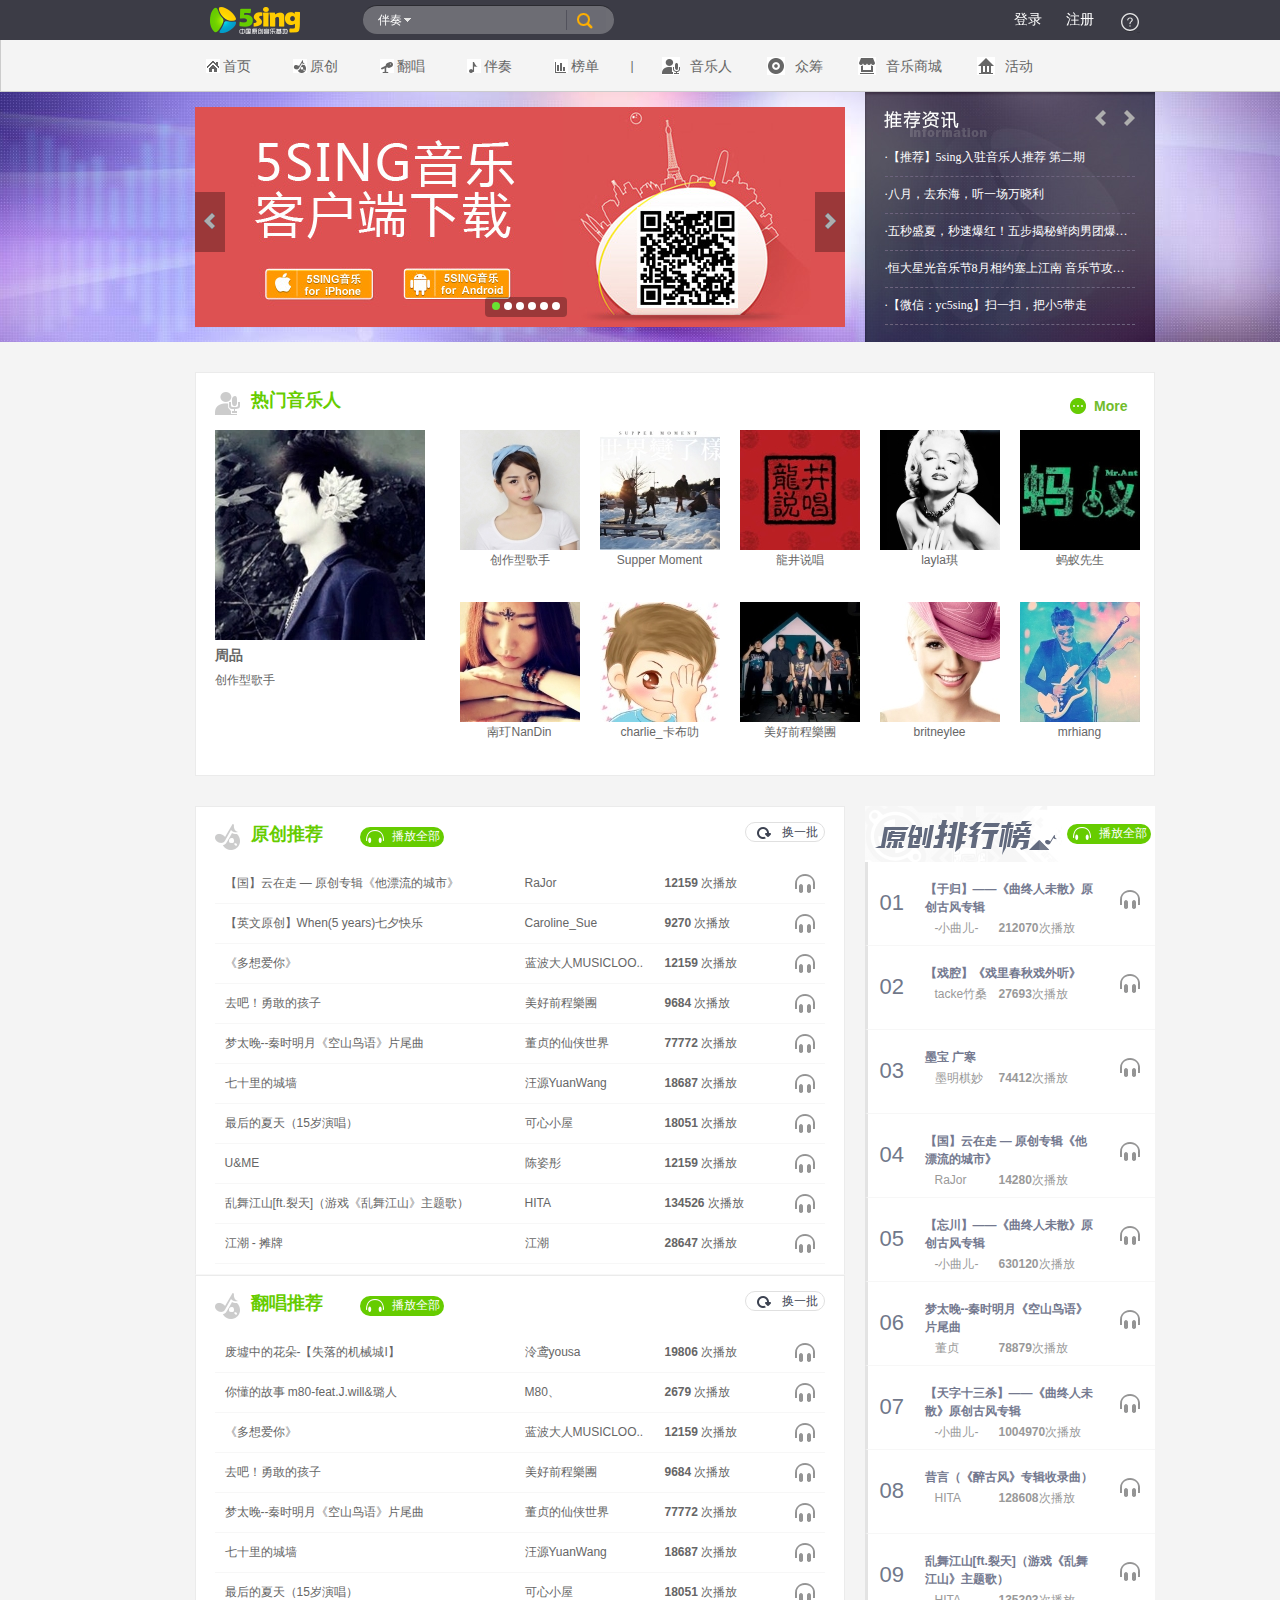
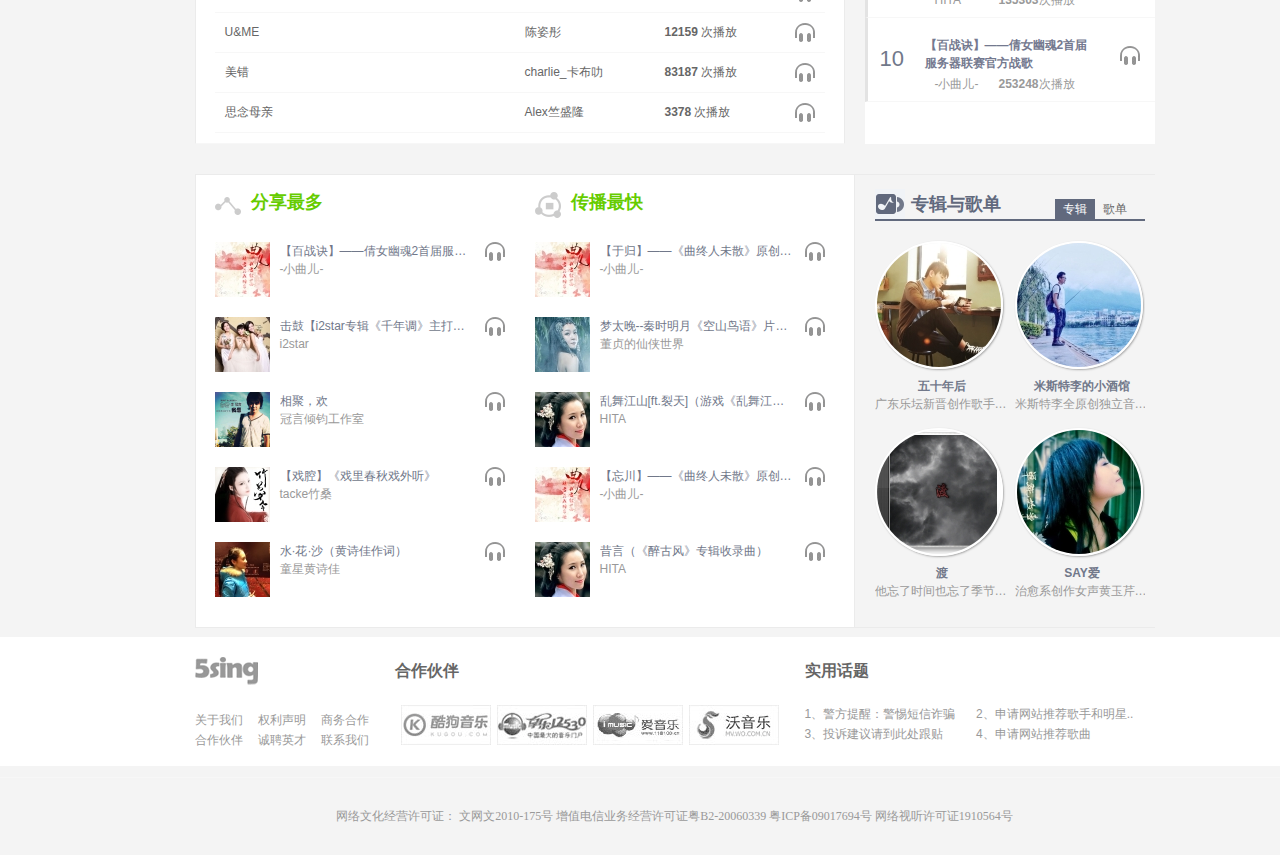
==== zjl/5sing/5sing.html @ 13addc7f "微软实训-02" ====
<html>
<head>
    <meta content="text/html; charset=UTF-8" http-equiv="Content-Type">
	<link rel="stylesheet" type="text/css" href="css/5sing.css">
	<script type="text/javascript" src="js/jquery-1.9.1.min.js"></script>
	<script type="text/javascript" src="js/5sing.js"></script>
	<title>中国原创音乐基地 5SING</title>
</head>
<body>
	<div id="header">
		<div id="headerinner">
			<div id="headerpic">
				<a  href="#"><img src="image/center_logo.png"  ></a>
			</div>
			<div id="nav">   <!--下拉菜单-->
			<ul>
				<li>
					<a id="navpic"href="#">
						<span></span>
					</a>
					<div class="navbox">
                        <a class="navboxin" href="#">原创</a>
                        <a class="navboxin" href="#">翻唱</a>
                        <a class="navboxin" href="#">伴奏</a>
                        <a class="navboxin" href="#">榜单</a>
                        <a class="navboxin" href="#">音乐人</a>
                        <a class="navboxin" href="#">众筹</a>
                        <a class="navboxin" href="#">电台</a>
                        <a class="navboxin" href="#">活动</a>
                        <a class="navboxin" href="#">圈子</a>
                        <a class="navboxin" href="#">音乐商城</a>
					</div>
				</li>
			</ul>
			</div>
			<div id="search">
				<div id="schlist">
                    <span>
                    	<a href="#" class="banzou">伴奏<b class="banzoujt"></b></a>
                    </span>
                    <div class="schlistin" >
                        <a href="#">原创</a>
                        <a href="#">翻唱</a>
                        <a href="#">伴奏</a>
                        <a href="#">会员</a>
                    </div>
                </div>
				<div id="schm">
					<input  type="text" id="schsoso">
					<span class="schtxt">搜 索</span>
				</div>
			</div>
			<div class="login">
				<li><a href="#">登录</a></li>
				<li><a href="#">注册</a></li>
				<li id="lghelpout"><span id="lghelp"></span></li>
			</div>
		</div>
	</div>
	<div id="menuout">
		<div id="menu">
			<div id="menuin">
				<div class="menuL">
					<ul class="menuleft">
                    <li class="lh" class="menuleft1"><a href="#" class="mlcom"><b class="menupic picspecial1"></b>首页</a></li>
                    <li class="lh" class="menuleft2"><a href="#" class="mlcom"><b class="menupic picspecial2"></b>原创</a></li>
                    <li class="lh" class="menuleft3"><a href="#" class="mlcom"><b class="menupic picspecial3"></b>翻唱</a></li>
                    <li class="lh" class="menuleft4"><a href="#" class="mlcom"><b class="menupic picspecial4"></b>伴奏</a></li>
                    <li class="lh" class="menuleft5"><a href="#" class="mlcom"><b class="menupic picspecial5"></b>榜单</a></li>
                	</ul>
				</div>
				<span class="span1">|</span>
				<div class="menuR">
					<ul class="menurit">
                    <li class="lh menurit1"><a href="#" class="mlcom mlcoms"><b class="menupics picspecials1"></b>音乐人</a></li>
                    <li class="lh menurit2"><a href="#" class="mlcom mlcoms"><b class="menupics picspecials2"></b>众筹</a></li>
                    <li class="lh menurit3"><a href="#" class="mlcom mlcoms"><b class="menupics picspecials3"></b>音乐商城</a></li>
                    <li class="lh menurit4"><a href="#" class="mlcom mlcoms"><b class="menupics picspecials4"></b>活动</a></li>
                	</ul>
				</div>
			</div>
		</div>
	</div>
	 <div id="pic">
		<div id="picinner">
			<div id="picL">
				<div class="jtL">
					<a href=""></a>
				</div>
				<div class="jtR">
					<a href=""></a>
				</div>
				<div class="picdian">
                         <a href="#" id="controlspan1" picIndex="1" class="banner bancur">1</a>
                         <a href="#" id="controlspan2" picIndex="2" class="banner">2</a>
                         <a href="#" id="controlspan3" picIndex="3" class="banner">3</a>
                         <a href="#" id="controlspan4" picIndex="4"class="banner">4</a>
                         <a href="#" id="controlspan5" picIndex="5" class="banner">5</a>
                         <a href="#" id="controlspan6" picIndex="6" class="banner">6</a>
				</div>
			</div>
			<div id="picR">
				<div id="picRtit">
					<h2 class="picrtitl"></h2>
					<span class="picjt">
						<a href="#" class="picjtl"></a>
						<a href="#" class="picjtr"></a>
					</span>
				</div>
				<div class="picrnews"> 
                    <ul id="pic1" class="picrnewsinner ulaccitive" >
                        <li><a href="#" class="picnewscom" target="_blank"><em>·</em>【推荐】5sing入驻音乐人推荐 第二期</a></li>
                        <li><a href="#" class="picnewscom" target="_blank"><em>·</em>八月，去东海，听一场万晓利</a></li>
                        <li><a href="#" class="picnewscom" target="_blank"><em>·</em>五秒盛夏，秒速爆红！五步揭秘鲜肉男团爆红秘诀</a></li>
                        <li><a href="#" class="picnewscom" target="_blank" ><em>·</em>恒大星光音乐节8月相约塞上江南 音乐节攻略发布</a></li>
                        <li><a href="#" class="picnewscom" target="_blank"><em>·</em>【微信：yc5sing】扫一扫，把小5带走</a></li>
                    </ul>  
                    <ul id="pic2" class="picrnewsinner">
                        <li><a href="#" class="picnewscom" target="_blank"><em>·</em>五秒盛夏，秒速爆红！五步揭秘鲜肉男团爆红秘诀</a></li>
                        <li><a href="#" class="picnewscom" target="_blank"><em>·</em>"爵士女伶"李琪登好声音 灵魂黑桑震撼演绎《爱我别走》</a></li>
                        <li><a href="#" class="picnewscom" target="_blank"><em>·</em>《我知道》庄心妍来了 8月3日19:30繁星直播间见</a></li>
                        <li><a href="#" class="picnewscom" target="_blank"><em>·</em>【推荐】5sing入驻音乐人推荐 第一期</a></li>
                        <li><a href="#" class="picnewscom" target="_blank"><em>·</em>【音乐课堂】要巡演？先做好计划清单</a></li>
                    </ul>
                     <ul id="pic3" class="picrnewsinner">
                        <li><a href="#" class="picnewscom" target="_blank"><em>·</em>论电影与音乐的关系：到底谁成全了谁？</a></li>
                        <li><a href="#" class="picnewscom" target="_blank"><em>·</em>“雌雄难辨”周深惊艳好声音3：变声期没等我就走了</a></li>
                        <li><a href="#" class="picnewscom" target="_blank"><em>·</em>繁星•星梦起航—酷狗繁星首张原创音乐大碟5sing众筹启动</a></li>
                        <li><a href="#" class="picnewscom" target="_blank"><em>·</em>香港独立乐队Supper Moment入驻5sing音乐</a></li>
                        <li><a href="#" class="picnewscom" target="_blank"><em>·</em>5sing独家专访|小曲儿：曲终人未散</a></li>
                    </ul>                  
                </div>
			</div>
		</div>
	</div>
	<div id="content">
		
		<div id="cont1">
			<div class="cont1top">
				<span class="con1topL">
                    <b class="con1topLpic"></b>
                    <h2 class="con1topLtxt">热门音乐人</h2>
                </span>
                <a href="#" class="con1topR">
                	<i class="con1topRtxt"></i>
                	More
                </a>
			</div>
			<div id="cont1down">
				<div id="cont1L">
					<div class="cont1Lpic">
						<img src="image/T1eNAbBX_T1RXrhCrK_210_210.jpg" >
						<span class="abs" ><b class="abspic" ></b>播放热门歌曲</span>
					</div>
					<a class="cont1Lname">周品</a>
					<a class="cont1Ltype">创作型歌手</a>
				</div>
				<div id="cont1R">
					<ul class="cont1ul">
						<li class="cont1li">
							<div class="lipic">
								<img src="image/T1UK_XBXDT1RXrhCrK_120_120.jpg" >
						        <span class="lis" ><b class="lispic" ></b>播放热门歌曲</span>
							</div>
					        <a class="litxt">创作型歌手</a>
						</li>
						<li class="cont1li">
							<div class="lipic">
								<img src="image/T1JIZQB4DT1RXrhCrK_120_120.jpg" >
						        <span class="lis" ><b class="lispic" ></b>播放热门歌曲</span>
							</div>
					        <a class="litxt">Supper Moment</a>
						</li>
						<li class="cont1li">
							<div class="lipic">
								<img src="image/T1BJXBXZT1RXrhCrK_120_120.jpg" >
						        <span class="lis" ><b class="lispic" ></b>播放热门歌曲</span>
							</div>
					        <a class="litxt">龍井说唱</a>
						</li>
						<li class="cont1li">
							<div class="lipic">
								<img src="image/T1KvJ_Bgxg1RXrhCrK_120_120.jpg" >
						        <span class="lis" ><b class="lispic" ></b>播放热门歌曲</span>
							</div>
					        <a class="litxt">layla琪</a>
						</li>
						<li class="cont1li">
							<div class="lipic">
								<img src="image/T1d9WQBXbT1RXrhCrK_120_120.jpg" >
						        <span class="lis" ><b class="lispic" ></b>播放热门歌曲</span>
							</div>
					        <a class="litxt">蚂蚁先生</a>
						</li>
						<li class="cont1li">
							<div class="lipic">
								<img src="image/T1WNLbBXYT1RXrhCrK_120_120.jpg" >
						        <span class="lis" ><b class="lispic" ></b>播放热门歌曲</span>
							</div>
					        <a class="litxt">南玎NanDin</a>
						</li>
						<li class="cont1li">
							<div class="lipic">
								<img src="image/T1Svd_BXZT1RXrhCrK_120_120.jpg" >
						        <span class="lis" ><b class="lispic" ></b>播放热门歌曲</span>
							</div>
					        <a class="litxt">charlie_卡布叻</a>
						</li>
						<li class="cont1li">
							<div class="lipic">
								<img src="image/T1a8xbBXYT1RXrhCrK_120_120.jpg" >
						        <span class="lis" ><b class="lispic" ></b>播放热门歌曲</span>
							</div>
					        <a class="litxt">美好前程樂團</a>
						</li>
						<li class="cont1li">
							<div class="lipic">
								<img src="image/T1fBJ7B4ET1RXrhCrK_120_120.jpg" >
						        <span class="lis" ><b class="lispic" ></b>播放热门歌曲</span>
							</div>
					        <a class="litxt">britneylee</a>
						</li>
						<li class="cont1li">
							<div class="lipic">
								<img src="image/T1xGd_BbVg1RXrhCrK_120_120.jpg" >
						        <span class="lis" ><b class="lispic" ></b>播放热门歌曲</span>
							</div>
					        <a class="litxt">mrhiang</a>
						</li>
					</ul>
				</div>
			</div>
		</div>
		<div id="cont2">
			<div id="cont2L">
				<div id="cont2Linner">
					<div class="cont2Ltop">
						<span class="con2LtopL">
		                    <b class="con2Ltoppic"></b>
		                    <h2 class="con2Ltoptxt">原创推荐</h2>
		                    <a href="#" class="con2Lplayer">
		                    	<b class="playerpic"></b>
		                    	播放全部
		                    </a>
		                </span>
		                <span class="con2LtopR">
		                		<b class="topRchange"></b>换一批
		                </span>
					</div>
					<!-- 原创推荐 -->
					<div class="cont2Lcont">
						<ul class="flx">
                            <li class="li1"><a href="#">【国】云在走 — 原创专辑《他漂流的城市》</a></li>
                            <li class="li2"><a href="#" >RaJor</a></li>
                            <li class="li3"><span class="lispan">12159</span>次播放</li>
                            <li class="li4"><b class="lib" ></b></li>
                        </ul>
                        <ul class="flx">
                            <li class="li1"><a href="#">【英文原创】When(5 years)七夕快乐</a></li>
                            <li class="li2"><a href="#" >Caroline_Sue</a></li>
                            <li class="li3"><span class="lispan">9270</span>次播放</li>
                            <li class="li4"><b class="lib" ></b></li>
                        </ul>
                        <ul class="flx">
                            <li class="li1"><a href="#">《多想爱你》</a></li>
                            <li class="li2"><a href="#" >蓝波大人MUSICLOO..</a></li>
                            <li class="li3"><span class="lispan">12159</span>次播放</li>
                            <li class="li4"><b class="lib" ></b></li>
                        </ul>
                         <ul class="flx">
                            <li class="li1"><a href="#">去吧！勇敢的孩子</a></li>
                            <li class="li2"><a href="#" >美好前程樂團</a></li>
                            <li class="li3"><span class="lispan">9684</span>次播放</li>
                            <li class="li4"><b class="lib" ></b></li>
                        </ul>
                        <ul class="flx">
                            <li class="li1"><a href="#">梦太晚--秦时明月《空山鸟语》片尾曲</a></li>
                            <li class="li2"><a href="#" >董贞的仙侠世界</a></li>
                            <li class="li3"><span class="lispan">77772</span>次播放</li>
                            <li class="li4"><b class="lib" ></b></li>
                        </ul>
                        <ul class="flx">
                            <li class="li1"><a href="#">七十里的城墙</a></li>
                            <li class="li2"><a href="#" >汪源YuanWang</a></li>
                            <li class="li3"><span class="lispan">18687</span>次播放</li>
                            <li class="li4"><b class="lib" ></b></li>
                        </ul>
                        <ul class="flx">
                            <li class="li1"><a href="#">最后的夏天（15岁演唱）</a></li>
                            <li class="li2"><a href="#" >可心小屋</a></li>
                            <li class="li3"><span class="lispan">18051</span>次播放</li>
                            <li class="li4"><b class="lib" ></b></li>
                        </ul>
                        <ul class="flx">
                            <li class="li1"><a href="#">U&ME</a></li>
                            <li class="li2"><a href="#" >陈姿彤</a></li>
                            <li class="li3"><span class="lispan">12159</span>次播放</li>
                            <li class="li4"><b class="lib" ></b></li>
                        </ul>
                        <ul class="flx">
                            <li class="li1"><a href="#">乱舞江山[ft.裂天]（游戏《乱舞江山》主题歌）</a></li>
                            <li class="li2"><a href="#" >HITA</a></li>
                            <li class="li3"><span class="lispan">134526</span>次播放</li>
                            <li class="li4"><b class="lib" ></b></li>
                        </ul>
                        <ul class="flx">
                            <li class="li1"><a href="#">江潮 - 摊牌 </a></li>
                            <li class="li2"><a href="#" >江潮</a></li>
                            <li class="li3"><span class="lispan">28647</span>次播放</li>
                            <li class="li4"><b class="lib" ></b></li>
                        </ul>
					</div>
				</div>
				<div id="cont2Linner">
					<div class="cont2Ltop">
						<span class="con2LtopL">
		                    <b class="con2Ltoppic"></b>
		                    <h2 class="con2Ltoptxt">翻唱推荐</h2>
		                    <a href="#" class="con2Lplayer">
		                    	<b class="playerpic"></b>
		                    	播放全部
		                    </a>
		                </span>
		                <span class="con2LtopR">
		                		<b class="topRchange"></b>换一批
		                </span>
					</div>
					<!-- 翻唱推荐 -->
					<div class="cont2Lcont">
						<ul class="flx">
                            <li class="li1"><a href="#">废墟中的花朵-【失落的机械城I】</a></li>
                            <li class="li2"><a href="#" >泠鸢yousa</a></li>
                            <li class="li3"><span class="lispan">19806</span>次播放</li>
                            <li class="li4"><b class="lib" ></b></li>
                        </ul>
                        <ul class="flx">
                            <li class="li1"><a href="#">你懂的故事 m80-feat.J.will&璐人</a></li>
                            <li class="li2"><a href="#" >M80、</a></li>
                            <li class="li3"><span class="lispan">2679</span>次播放</li>
                            <li class="li4"><b class="lib" ></b></li>
                        </ul>
                        <ul class="flx">
                            <li class="li1"><a href="#">《多想爱你》</a></li>
                            <li class="li2"><a href="#" >蓝波大人MUSICLOO..</a></li>
                            <li class="li3"><span class="lispan">12159</span>次播放</li>
                            <li class="li4"><b class="lib" ></b></li>
                        </ul>
                         <ul class="flx">
                            <li class="li1"><a href="#">去吧！勇敢的孩子</a></li>
                            <li class="li2"><a href="#" >美好前程樂團</a></li>
                            <li class="li3"><span class="lispan">9684</span>次播放</li>
                            <li class="li4"><b class="lib" ></b></li>
                        </ul>
                        <ul class="flx">
                            <li class="li1"><a href="#">梦太晚--秦时明月《空山鸟语》片尾曲</a></li>
                            <li class="li2"><a href="#" >董贞的仙侠世界</a></li>
                            <li class="li3"><span class="lispan">77772</span>次播放</li>
                            <li class="li4"><b class="lib" ></b></li>
                        </ul>
                        <ul class="flx">
                            <li class="li1"><a href="#">七十里的城墙</a></li>
                            <li class="li2"><a href="#" >汪源YuanWang</a></li>
                            <li class="li3"><span class="lispan">18687</span>次播放</li>
                            <li class="li4"><b class="lib" ></b></li>
                        </ul>
                        <ul class="flx">
                            <li class="li1"><a href="#">最后的夏天（15岁演唱）</a></li>
                            <li class="li2"><a href="#" >可心小屋</a></li>
                            <li class="li3"><span class="lispan">18051</span>次播放</li>
                            <li class="li4"><b class="lib" ></b></li>
                        </ul>
                        <ul class="flx">
                            <li class="li1"><a href="#">U&ME</a></li>
                            <li class="li2"><a href="#" >陈姿彤</a></li>
                            <li class="li3"><span class="lispan">12159</span>次播放</li>
                            <li class="li4"><b class="lib" ></b></li>
                        </ul>
                        <ul class="flx">
                            <li class="li1"><a href="#">美错</a></li>
                            <li class="li2"><a href="#" >charlie_卡布叻</a></li>
                            <li class="li3"><span class="lispan">83187</span>次播放</li>
                            <li class="li4"><b class="lib" ></b></li>
                        </ul>
                        <ul class="flx">
                            <li class="li1"><a href="#">思念母亲 </a></li>
                            <li class="li2"><a href="#" >Alex竺盛隆</a></li>
                            <li class="li3"><span class="lispan">3378</span>次播放</li>
                            <li class="li4"><b class="lib" ></b></li>
                        </ul>
                    </div>
				</div>
			</div>
			<div id="cont2R">
				<div id="cont2Rtop">
					<h2 class="topL"></h2>
					<a href="#" class="con2Lplayer con2Lplayers">
		                <b class="playerpic"></b>
		                    	播放全部
		            </a>
				</div>
				<div id="cont2Rdown">
					<ul>
						<li class="c2downli" >
							<em>01</em>
							<span class="c2litxt">
                                <a href="#" class="c2litxt1">【于归】——《曲终人未散》原创古风专辑</a>
                                <a href="#" class="c2litxt2">-小曲儿-</a>
                                <a href="#" class="c2litxt3"><span class="c2litxt3b">212070</span>次播放</a>
                            </span>
                            <span class="c2lipic"><b class="lib"></b></span>
						</li>
					</ul>
					<ul>
						<li class="c2downli" >
							<em>02</em>
							<span class="c2litxt">
                                <a href="#" class="c2litxt1">【戏腔】《戏里春秋戏外听》</a>
                                <a href="#" class="c2litxt2">tacke竹桑</a>
                                <a href="#" class="c2litxt3"><span class="c2litxt3b">27693</span>次播放</a>
                            </span>
                            <span class="c2lipic"><b class="lib"></b></span>
						</li>
					</ul>
					<ul>
						<li class="c2downli" >
							<em>03</em>
							<span class="c2litxt">
                                <a href="#" class="c2litxt1">墨宝 广寒</a>
                                <a href="#" class="c2litxt2">墨明棋妙</a>
                                <a href="#" class="c2litxt3"><span class="c2litxt3b">74412</span>次播放</a>
                            </span>
                            <span class="c2lipic"><b class="lib"></b></span>
						</li>
					</ul>
					<ul>
						<li class="c2downli" >
							<em>04</em>
							<span class="c2litxt">
                                <a href="#" class="c2litxt1">【国】云在走 — 原创专辑《他漂流的城市》</a>
                                <a href="#" class="c2litxt2">RaJor</a>
                                <a href="#" class="c2litxt3"><span class="c2litxt3b">14280</span>次播放</a>
                            </span>
                            <span class="c2lipic"><b class="lib"></b></span>
						</li>
					</ul>
					<ul>
						<li class="c2downli" >
							<em>05</em>
							<span class="c2litxt">
                                <a href="#" class="c2litxt1">【忘川】——《曲终人未散》原创古风专辑</a>
                                <a href="#" class="c2litxt2">-小曲儿-</a>
                                <a href="#" class="c2litxt3"><span class="c2litxt3b">630120</span>次播放</a>
                            </span>
                            <span class="c2lipic"><b class="lib"></b></span>
						</li>
					</ul>
					<ul>
						<li class="c2downli" >
							<em>06</em>
							<span class="c2litxt">
                                <a href="#" class="c2litxt1">梦太晚--秦时明月《空山鸟语》片尾曲</a>
                                <a href="#" class="c2litxt2">董贞</a>
                                <a href="#" class="c2litxt3"><span class="c2litxt3b">78879</span>次播放</a>
                            </span>
                            <span class="c2lipic"><b class="lib"></b></span>
						</li>
					</ul>
					<ul>
						<li class="c2downli" >
							<em>07</em>
							<span class="c2litxt">
                                <a href="#" class="c2litxt1">【天字十三杀】——《曲终人未散》原创古风专辑</a>
                                <a href="#" class="c2litxt2">-小曲儿-</a>
                                <a href="#" class="c2litxt3"><span class="c2litxt3b">1004970</span>次播放</a>
                            </span>
                            <span class="c2lipic"><b class="lib"></b></span>
						</li>
					</ul>
					<ul>
						<li class="c2downli" >
							<em>08</em>
							<span class="c2litxt">
                                <a href="#" class="c2litxt1">昔言（《醉古风》专辑收录曲）</a>
                                <a href="#" class="c2litxt2">HITA</a>
                                <a href="#" class="c2litxt3"><span class="c2litxt3b">128608</span>次播放</a>
                            </span>
                            <span class="c2lipic"><b class="lib"></b></span>
						</li>
					</ul>
					<ul>
						<li class="c2downli" >
							<em>09</em>
							<span class="c2litxt">
                                <a href="#" class="c2litxt1">乱舞江山[ft.裂天]（游戏《乱舞江山》主题歌）</a>
                                <a href="#" class="c2litxt2">HITA</a>
                                <a href="#" class="c2litxt3"><span class="c2litxt3b">135303</span>次播放</a>
                            </span>
                            <span class="c2lipic"><b class="lib"></b></span>
						</li>
					</ul>
					<ul>
						<li class="c2downli" >
							<em>10</em>
							<span class="c2litxt">
                                <a href="#" class="c2litxt1">【百战诀】——倩女幽魂2首届服务器联赛官方战歌</a>
                                <a href="#" class="c2litxt2">-小曲儿-</a>
                                <a href="#" class="c2litxt3"><span class="c2litxt3b">253248</span>次播放</a>
                            </span>
                            <span class="c2lipic"><b class="lib"></b></span>
						</li>
					</ul>
				</div>
			</div>
		</div>
		<div id="cont3">
			<div id="cont3L">
				<div class="c3com1">
					<div class="c3comtit">
						<b class="con2Ltoppic c3titspe"></b>
						<h2 class="con2Ltoptxt">分享最多</h2>
					</div>
					<ul class="c3comul">
						<li class="c3comli">
                            <a href="#" class="c3lipic" ><img src="image/T1lvx_BgWT1RXrhCrK_55_55.jpg"></a>
                            <span class="c3litxt">
                            	<a href="#" class="c3litxt1">【百战诀】——倩女幽魂2首届服务器联赛官方战歌</a> 
                            	<a href="#" class="c3litxt2" >-小曲儿-</a>
                            </span>
                            <span class="c2lipic c3picspecial"><b class="lib"></b></span>
                        </li>
						<li class="c3comli">
                            <a href="#" class="c3lipic" ><img src="image/T1twd5BXWT1RXrhCrK_55_55.jpg"></a>
                            <span class="c3litxt">
                            	<a href="#" class="c3litxt1">击鼓【i2star专辑《千年调》主打歌】</a> 
                            	<a href="#" class="c3litxt2" >i2star</a>
                            </span>
                            <span class="c2lipic c3picspecial"><b class="lib"></b></span>
                        </li>
						<li class="c3comli">
                            <a href="#" class="c3lipic" ><img src="image/T1ZdZLByZT1R4cSCrK_55_55.png"></a>
                            <span class="c3litxt">
                            	<a href="#" class="c3litxt1">相聚，欢</a> 
                            	<a href="#" class="c3litxt2" >冠言倾钧工作室</a>
                            </span>
                            <span class="c2lipic c3picspecial"><b class="lib"></b></span>
                        </li>
						<li class="c3comli">
                            <a href="#" class="c3lipic" ><img src="image/T16BD7BXhT1RXrhCrK_55_55.jpg"></a>
                            <span class="c3litxt">
                            	<a href="#" class="c3litxt1">【戏腔】《戏里春秋戏外听》</a> 
                            	<a href="#" class="c3litxt2" >tacke竹桑</a>
                            </span>
                            <span class="c2lipic c3picspecial"><b class="lib"></b></span>
                        </li>
						<li class="c3comli">
                            <a href="#" class="c3lipic" ><img src="image/T1TmxLBXWT1RXrhCrK_55_55.jpg"></a>
                            <span class="c3litxt">
                            	<a href="#" class="c3litxt1">水·花·沙（黄诗佳作词）</a> 
                            	<a href="#" class="c3litxt2" >童星黄诗佳</a>
                            </span>
                            <span class="c2lipic c3picspecial"><b class="lib"></b></span>
                        </li>
					</ul>
				</div>
				<div class="c3com2">
					<div class="c3comtit">
						<b class="con2Ltoppic c3titspes"></b>
						<h2 class="con2Ltoptxt">传播最快</h2>
					</div>
					<ul class="c3comul">
						<li class="c3comli">
                            <a href="#" class="c3lipic" ><img src="image/T1lvx_BgWT1RXrhCrK_55_55.jpg"></a>
                            <span class="c3litxt">
                            	<a href="#" class="c3litxt1">【于归】——《曲终人未散》原创古风专辑</a> 
                            	<a href="#" class="c3litxt2" >-小曲儿-</a>
                            </span>
                            <span class="c2lipic c3picspecial"><b class="lib"></b></span>
                        </li>
						<li class="c3comli">
                            <a href="#" class="c3lipic" ><img src="image/T1tEETB4bT1RXrhCrK_55_55.jpg"></a>
                            <span class="c3litxt">
                            	<a href="#" class="c3litxt1">梦太晚--秦时明月《空山鸟语》片尾曲</a> 
                            	<a href="#" class="c3litxt2" >董贞的仙侠世界</a>
                            </span>
                            <span class="c2lipic c3picspecial"><b class="lib"></b></span>
                        </li>
						<li class="c3comli">
                            <a href="#" class="c3lipic" ><img src="image/T12SV4BXWT1RXrhCrK_55_55.jpg"></a>
                            <span class="c3litxt">
                            	<a href="#" class="c3litxt1">乱舞江山[ft.裂天]（游戏《乱舞江山》主题歌）</a> 
                            	<a href="#" class="c3litxt2" >HITA</a>
                            </span>
                            <span class="c2lipic c3picspecial"><b class="lib"></b></span>
                        </li>
						<li class="c3comli">
                            <a href="#" class="c3lipic" ><img src="image/T1lvx_BgWT1RXrhCrK_55_55.jpg"></a>
                            <span class="c3litxt">
                            	<a href="#" class="c3litxt1">【忘川】——《曲终人未散》原创古风专辑</a> 
                            	<a href="#" class="c3litxt2" >-小曲儿-</a>
                            </span>
                            <span class="c2lipic c3picspecial"><b class="lib"></b></span>
                        </li>
						<li class="c3comli">
                            <a href="#" class="c3lipic" ><img src="image/T12SV4BXWT1RXrhCrK_55_55.jpg"></a>
                            <span class="c3litxt">
                            	<a href="#" class="c3litxt1">昔言（《醉古风》专辑收录曲）</a> 
                            	<a href="#" class="c3litxt2" >HITA</a>
                            </span>
                            <span class="c2lipic c3picspecial"><b class="lib"></b></span>
                        </li>
					</ul>
				</div>
			</div>
			<div id="cont3R">
				<div class="c3top">
					<div class="c3topl">
						<b class="toplpic"></b>
						<h2 class="topltxt">专辑与歌单</h2>
					</div>
					<ul class="c3topr">
						<li class="c3topli1">
							<a href="#">专辑</a>
						</li>
						<li class="c3topli2">
							<a href="#">歌单</a>
						</li>
					</ul>
				</div>
				<div class="c3cont">
					<ul class="c3rul1">
						<li class="cd">
							<a class="cdin" href="#" >
                                <span class="cdpic"  >
                                	<img src="image/T1A9dQBXLT1RXrhCrK_124_124.jpg" width >
                                </span>
                                <span class="cdtit">五十年后</span>
                                <span class="cdcon">广东乐坛新晋创作歌手陈志嘉首张专辑</span>
                            </a>
                            <span class="cdblack" ><b class="cdblackpic"></b>播放专辑 </span>
						</li>
						<li class="cd">
							<a class="cdin" href="#">
                                <span class="cdpic"  >
                                	<img src="image/T11UCXBXLT1RXrhCrK_124_124.jpg" width >
                                </span>
                                <span class="cdtit">米斯特李的小酒馆</span>
                                <span class="cdcon">米斯特李全原创独立音乐专辑</span>
                            </a>
                             <span class="cdblack"  ><b class="cdblackpic"></b>播放专辑 </span>
						</li>
						<li class="cd">
							<a class="cdin" href="#">
                                <span class="cdpic" >
                                	<img src="image/T1OsVyBXZT1R4cSCrK_124_124.png" width >
                                </span>
                                <span class="cdtit">渡</span>
                                <span class="cdcon">他忘了时间也忘了季节 在寻找着自己的过错 张双德 一些歌</span>
                            </a>
                             <span class="cdblack" ><b class="cdblackpic"></b>播放专辑 </span>
						</li>
						<li class="cd">
							<a class="cdin" href="#">
                                <span class="cdpic" >
                                	<img src="image/T1aPE_B5J_1RXrhCrK_124_124.jpg" width >
                                </span>
                                <span class="cdtit">SAY爱</span>
                                <span class="cdcon">治愈系创作女声黄玉芹首张专辑</span>
                            </a>
                             <span class="cdblack" ><b class="cdblackpic"></b>播放专辑 </span>
						</li>
					</ul>
					<ul class="c3rul2">
						<li class="cd">
							<a class="cdin" href="#" >
                                <span class="cdpic"  >
                                	<img src="image/T1whYQBXAT1RXrhCrK.jpg" width >
                                </span>
                                <span class="cdtit">嗨翻酷夏</span>
                                <span class="cdcon">跟着节奏摇摆，High翻整个酷夏，根本停不下来！</span>
                            </a>
                            <span class="cdblack" ><b class="cdblackpic"></b>播放专辑 </span>
						</li>
						<li class="cd">
							<a class="cdin" href="#">
                                <span class="cdpic"  >
                                	<img src="image/T1WyJQBXWT1RXrhCrK.jpg" width >
                                </span>
                                <span class="cdtit">我是英文控</span>
                                <span class="cdcon">不得不听的大气英文原创好歌曲，你听或者不听，好歌都在那里，不增不减。</span>
                            </a>
                             <span class="cdblack"  ><b class="cdblackpic"></b>播放专辑 </span>
						</li>
						<li class="cd">
							<a class="cdin" href="#">
                                <span class="cdpic" >
                                	<img src="image/T1uCZQBXCT1RXrhCrK.jpg" width >
                                </span>
                                <span class="cdtit">荣耀不败</span>
                                <span class="cdcon">荣耀不是一个人的游戏！故事虽然已经完结，但属于他们的未来还在继续。</span>
                            </a>
                             <span class="cdblack" ><b class="cdblackpic"></b>播放专辑 </span>
						</li>
						<li class="cd">
							<a class="cdin" href="#">
                                <span class="cdpic" >
                                	<img src="image/T1BCbnByVT1RXrhCrK.jpg" width >
                                </span>
                                <span class="cdtit">动次大次小逗比</span>
                                <span class="cdcon">在这个全民逗比的时代，装什么高贵冷艳呀！一起来逗比吧！啥？你不是逗比？不可棱！不..</span>
                            </a>
                             <span class="cdblack" ><b class="cdblackpic"></b>播放专辑 </span>
						</li>
					</ul>
				</div>
			</div>
		</div>
	</div>
	<div id="footer">
		<div id="footerinner">
			<ul>
                <li class="sing">
                    <h6></h6>
                    <a href="#" target="_blank">关于我们</a>
                    <a href="#" target="_blank">权利声明</a>
                    <a href="#">商务合作</a>
                    <br>
                    <a href="#" target="_blank">合作伙伴</a>
                    <a href="#" target="_blank">诚聘英才</a>
                    <a href="#" target="_blank">联系我们</a>
                </li>
                <li class="concur">
                    <h5>合作伙伴</h5>
                    <a href="#" target="_blank" class="lg1"></a>
                    <a href="#" target="_blank" class="lg2"></a>
                    <a href="#" target="_blank" class="lg3"></a>
                    <a href="#" target="_blank" class="lg4"></a>
                </li>
                <li class="help">
                	<h5>实用话题</h5>
                    <ul>
                        <li><a href="#" target="_blank" >1、警方提醒：警惕短信诈骗</a></li>
                        <li><a href="#" target="_blank" >2、申请网站推荐歌手和明星..</a></li>
                        <li><a href="#">3、投诉建议请到此处跟贴</a></li>
                        <li><a href="#" title="申请网站推荐歌曲">4、申请网站推荐歌曲</a></li>
                     </ul>
                </li>
            </ul>
		</div>
		<p>网络文化经营许可证： 文网文2010-175号 增值电信业务经营许可证粤B2-20060339 <a href="#" >粤ICP备09017694号</a> 网络视听许可证1910564号</p>
	</div>
	

</body>
</html>
---- zjl/5sing/css/5sing.css ----
*{margin: 0;padding: 0;}
ul,li{list-style: none;}
a{text-decoration: none;}
img{border:0;}
div{text-align: center;font-size: 12px;}
body{background-color: rgb(244, 244, 244);}

#header{width: 100%;min-width: 1349px;height: 40px;background-color: rgb(60, 60, 70);margin: 0 auto;display: block;position: fixed;z-index: 1000;}
#headerinner{width: 960px;height:40px;margin: 0 auto;}
#headerpic{width: 90px;height: 40px;padding-left: 15px;float: left; }
#header img{width: 90px;height: 40px;}
#nav{width: 43px;height: 40px;float: left;position: relative;}
#nav li{width: 43px;height: 40px;display: block;}
#navpic{width: 24px;height: 27px;padding: 13px 12px 0 7px;display: block;}
#navpic span{width: 24px;height:13px;display: block;background-image:url("images/t_it.png");}

.navbox{display:none;background-attachment: scroll;background-clip: border-box;background-color: rgb(35, 35, 41);background-origin: padding-box;background-size: auto;color: rgb(102, 102, 102);font-family: 微软雅黑;font-size: 12px;height: auto;left: 0px;line-height: 18px;list-style-position: outside;overflow-x: hidden;overflow-y: hidden;position: absolute;text-align: left;top: 40px;width: 186px;z-index: 100;}
.navboxin{color: rgb(255, 255, 255);cursor: auto;display: block;float: left;font-family: 微软雅黑;font-size: 14px;height: 40px;line-height: 40px;list-style-position: outside;text-align: center;text-decoration: none solid rgb(255, 255, 255);white-space: nowrap;width: 93px;}
/*.navboxatv{ color: rgb(105,226,50);background-color: #3C3C46}*/

#search{background-attachment: scroll;background-color: rgb(109, 109, 116);border-bottom-color: rgb(43, 43, 49);border-bottom-left-radius: 14px;border-bottom-right-radius: 14px;border-bottom-width: 1px;border-image-slice: 100%;border-image-width: 1;border-left-color: rgb(43, 43, 49);border-left-width: 1px;border-right-color: rgb(43, 43, 49);border-right-width: 1px;border-top-color: rgb(43, 43, 49);border-top-left-radius: 14px;border-top-right-radius: 14px;border-top-style: solid;border-top-width: 1px;color: rgb(102, 102, 102);float: left;font-family: 微软雅黑;font-size: 12px;height: 28px;line-height: 18px;margin-left: 20px;margin-top: 5px;width: 251px;}
#schlist{color: rgb(102, 102, 102);float: left;font-family: 微软雅黑;font-size: 12px;height: 28px;line-height: 18px;position: relative;width: 57px;}
#schlist span{cursor: auto;width: 57px;height: 28px;display: block;position: relative;}
.banzou{z-index:100;color:#fff;height: 28px;line-height: 28px;width: 54px;text-align:center;display: block;position: relative;}
.banzoujt{width: 7px;background-position:  -93px 0;height: 4px;background-image: url("images/t_bg.png");display: block;line-height: 28px;position: absolute;right: 6px;top: 12px;}
.schlistin{display: none;left: -0px;line-height: 18px;text-indent: 10px;padding-top: 11px;position: absolute;top: 16px;width: 54px;z-index: 88;height: 100px;background-color: rgb(109, 109, 116);border-bottom-color: rgb(43, 43, 49);border-bottom-left-radius: 5px;border-bottom-right-radius: 5px;border-bottom-style: solid;border-bottom: 1px rgb(43, 43, 49) solid;color: rgb(102, 102, 102);font-family: 微软雅黑;font-size: 12px;height: auto;line-height: 18px;padding-top: 11px;position: absolute;}
.schlistin a{color: rgb(255, 255, 255);cursor: auto;display: block;font-family: 微软雅黑;font-size: 12px;height: 25px;line-height: 25px;text-indent: 10px;width: 54px;text-align: center;}
.schlistin a:hover{color: red;background-color: #3C3C46}
#schm{width: 194px;height:28px;line-height: 18px;float: left;}
#schsoso{border: 0px;height: 28px;float: left;width: 146px;padding: 0 5px 0 3px;line-height: 26px\9;height: 28px;line-height: 26px;background: #6d6d74;outline: none;color: #fff;font-family: '\5FAE\8F6F\96C5\9ED1';}
.schtxt{background-image: url("images/t_icon.png");border-left: #52525c solid 1px;cursor: pointer;display: block;float: left;font-size: 13px;height: 18px;margin-top: 4px;background-position:  -2px -35px;padding-bottom: 1px;padding-left: 6px;padding-right: 6px;padding-top: 1px;text-align: center;text-indent: -9999px;text-shadow: none;text-transform: none;width: 27px;}
.login{width: 153px;height: 40px;float: right;}
.login li{color: rgb(102, 102, 102);font-family: 微软雅黑;font-size: 12px;display: list-item;float: left;height: 40px;width: 52px;}
.login li a{color: rgb(255, 255, 255);cursor: auto;display: block;font-family: 微软雅黑;font-size: 14px;height: 40px;line-height: 40px;padding-left: 12px;padding-right: 12px;text-align: left;text-decoration: none solid rgb(255, 255, 255);width: 28px;color: #fff;}
.login li a:hover{color: rgb(105,226,50);}
#lghelpout{width: 49px;height: 40px;}
#lghelp{display: block;height: 20px;margin-left: 15px;margin-right: 15px;margin-top: 13px;width: 19px;background-image: url("images/t_icon.png");background-position: -40px 0;}

#menuout{width:100%;min-width: 1349px;height:90px;border: 1px solid #ccc;}
#menu{min-width: 960px;height:50px;padding-top: 40px;display: block;}
#menuin{color: rgb(102, 102, 102);margin: 0 auto;display: block;font-family: Tahoma, Helvetica, Arial, sans-serif;font-size: 12px;height: 50px;line-height: 18px;margin: 0 auto;width: 960px;}
.menuL{color: rgb(102, 102, 102);display: block;float: left;font-family: Tahoma, Helvetica, Arial, sans-serif;font-size: 12px;height: 50px;line-height: 18px;width: 435px;}
.menuR{height: 50px;line-height: 18px;padding-left: 20px;width: 406px;float: left;}
.menuleft li{width: 72px;height: 47px;display: block;float: left;margin-right: 15px;}
.menuleft li:hover{border-bottom: 4px solid rgb(109, 184, 35);}
.mlcom{border-bottom-color: rgb(255, 255, 255);border-bottom-width: 4px;color: rgb(102, 102, 102);cursor: auto;display: block;font-family: Tahoma, Helvetica, Arial, sans-serif;font-size: 14px;height: 42px;line-height: 42px;padding-left: 10px;padding-right: 10px;padding-top: 4px;text-align: left;text-decoration: none solid rgb(102, 102, 102);width: 52px;zoom: 1;}
/*.mlcom:hover{color:rgb(109, 184, 35);}*/
.menupic{background-image: url("images/index_nav_icon.png");color: rgb(102, 102, 102);cursor: pointer;display: block;float: left;height: 14px;line-height: 42px;margin-right: 3px;margin-top: 14px;text-indent: -139986px;width: 14px;zoom: 1;}
.picspecial1{background-position: 0 0;}
.picspecial2{background-position: -14px 0;}
.picspecial3{background-position: -28px 0;}
.picspecial4{background-position:-42px 0; }
.picspecial5{background-position: -56px 0;}
/*.picspecial1:hover{background-position: 0 -18px;}
.picspecial2:hover{background-position: -14px -18px;}
.picspecial3:hover{background-position: -28px -18px;}
.picspecial4:hover{background-position:-42px -18px; }
.picspecial5:hover{background-position: -56px -18px;}*/
.span1{height:50px;float: left;line-height: 50px;width:1px ;display: block;color: rgb(102, 102, 102);}

.menurit{width: 406px;height: 47px;float: left;}
.lh{width: 90px;height: 47px;float: left;}
.menurit li:hover{border-bottom: 4px solid rgb(109, 184, 35);}
.menurit1{width: 90px;height: 47px;margin-right: 15px;float: left;display: block;}
.menurit2{width: 76px;height: 47px;margin-right: 15px;float: left;display: block;}
.menurit3{width: 104px;height: 47px;margin-right: 15px;float: left;display: block;}
.menurit4{width: 76px;height: 47px;margin-right: 15px;float: left;display: block;}
.mlcoms{width: 90px;}
.menupics{background-image:url("images/index_nav_icon.png");cursor: pointer;display: block;float: left;height: 18px;margin-right: 10px;margin-top: 12px;text-indent: -139986px;width: 18px;zoom: 1;}
.picspecials1{background-position: -70px 0;}
.picspecials2{background-position: -88px  0;}
.picspecials3{background-position: -106px 0;}
.picspecials4{background-position: -124px 0;}
/*.picspecials1:hover{background-position: -70px -18px;}
.picspecials2:hover{background-position: -88px  -18px;}
.picspecials3:hover{background-position: -106px -18px;}
.picspecials4:hover{background-position: -124px -18px;}*/

#pic{margin: 0 auto;width: 1349px;height: 250px;position: relative;z-index:900 ;background-color: rgb(77, 56, 121);background-image: url("images/banner_bg.jpg");background-repeat: no-repeat;background-position:center top;}
#picinner{width: 960px;height: 250px;margin: 0 auto;}
#picL{width: 650px;height: 220px;margin: 15px 20px 0 0 ;float: left;background-image: url("images/1.jpg");position: relative;z-index:80;}
.jtL{background-color: rgba(0, 0, 0, 0.298039);width: 30px;height: 60px;display: block;position: absolute;left: 0px;top: 85px;}
.jtL a{width: 16px;height: 16px;cursor: auto;display: block;float: left;background-image:url("images/index_nav_icon.png");background-position: -32px -56px;background-size: auto;color: rgb(102, 102, 102);cursor: pointer;display: block;margin: 21px 7px 0px 7px;}
.jtL a:hover{background-position: -32px -72px;}
.jtR{background-color: rgba(0, 0, 0, 0.298039);width: 30px;height: 60px;display: block;position: absolute;right: 0px;top: 85px;}
.jtR a{width: 16px;height: 16px;cursor: auto;display: block;float: left;background-image:url("images/index_nav_icon.png");background-position: -48px -56px;background-size: auto;color: rgb(102, 102, 102);cursor: pointer;display: block;margin: 21px 7px 0px 7px;}
.jtR a:hover{background-position: -48px -72px;}
.picdian{top:190px;left: 290px;position: absolute;background-color: rgba(0, 0, 0, 0.298039);border-bottom-left-radius: 4px;border-bottom-right-radius: 4px;border-top-left-radius: 4px;border-top-right-radius: 4px;color: rgb(102, 102, 102);display: inline-block;height: 18px;line-height: 18px;padding: 0px 5px 2px 5px;width: 72px;}
.banner{display: inline-block;width: 8px;height: 8px;font-size: 0;border-radius: 100%;background-color: #fff;float: left;margin: 5px 2px 0 2px;}
.bancur{background-color: rgb(105,226,50);}

#picR{width: 290px;height: 250px;float: right;background-color: rgb(60, 60, 70);background-image: url("images/news_bg.jpg");background-repeat: no-repeat;}
#picRtit{width: 290px;height: 48px;line-height: 18px;font-size: 12px;}
.picrtitl{width: 114px;height: 33px;margin: 15px 0 0 17px;float: left;background-image: url("images/index_cont_icon.png");background-position: 0px -30px;}
.picjt{cursor: auto;;width: 44px;height: 16px;margin: 18px 18px 0 0 ;display: block;float: right;}
.picjtl{background-image: url("images/index_nav_icon.png");background-position: -32px -56px;cursor: auto;display: block;float: left;height: 16px;line-height: 18px;margin-right: 12px;width: 16px;}
.picjtr{background-image: url("images/index_nav_icon.png");background-position: -48px -56px;cursor: auto;display: block;float: left;height: 16px;line-height: 18px;width: 16px;}
.picjtl:hover{background-position: -32px -72px;}
.picjtr:hover{background-position: -48px -72px;}
.picrnews{width: 290px;height: 185px;line-height: 18px;font-size: 12px;}
.picrnewsinner{display: none;width:250px;height: 185px;margin: 0 20px 0 20px;line-height: 18px;font-size: 12px; }
.picrnewsinner li{display: block;width: 250px;height: 36px;border-bottom: 1px dashed rgb(109, 99, 125);}
.ulaccitive{display: block;}
.picnewscom{color: #fff;text-align: left;width: 250px;height: 36px;display: block;line-height: 34px;text-overflow: ellipsis;white-space: nowrap;-o-text-overflow:ellipsis;overflow: hidden;}
.picnewscom:hover{font-size: 12.5px;}
#content{width:100%;min-width: 1349px;height: 1865px;background-color:rgb(244, 244, 244);margin: 0 auto;}
#cont1{width:920px;height: 372px;margin:30px auto;padding: 15px 19px 15px 19px;border: 1px rgb(235,235,235) solid;background-color:#fff;}
.cont1top{width:920px;height: 30px;margin: 0 auto; }
.con1topL{width: 126px;height: 30px;display: block;float: left;}
.con1topLpic{width: 30px;height: 30px;display: block;float: left;background-image: url("images/index_cont_icon.png");background-position: -60px 0px;}
.con1topLtxt{font-family: 微软雅黑;color: rgb(102, 204, 0);display: block;float: left;width: 90px;height: 30px;margin-left: 6px;display: block;font-size: 18px;font-weight: bold;}


#cont1L{width:210px;height: 268px;float: left;}
.cont1Lpic{cursor: pointer;width: 210px;height: 210px;position: relative;overflow: hidden;}
.abs{display:block;background-color: rgba(0, 0, 0, 0.701961);color: rgb(255, 255, 255);font-family: Tahoma, Helvetica, Arial, sans-serif;font-size: 12px;font-weight: 900;height: 36px;left: 0px;bottom:-36px;line-height: 36px;position: absolute;text-indent: 66px;width: 210px;}
.abspic{background-image: url("images/index_nav_icon.png");background-position: -104px -36px;color: rgb(255, 255, 255);cursor: pointer;display: block;float: right;height: 20px;line-height: 36px;margin: 7px 10px 0px 30px ;width: 20px;}
.abspic:hover{background-position:  -104px -56px;}

.cont1Lname{cursor: pointer;width: 210px;height: 30px;color: rgb(102, 102, 102);display: block;float: left;font-family: Tahoma, Helvetica, Arial, sans-serif;font-size: 14px; font-weight: bold;line-height: 30px;text-align: left;}
.cont1Ltype{cursor: pointer;color: rgb(102, 102, 102);display:block;font-family: Tahoma, Helvetica, Arial, sans-serif;font-size: 12px;height: 21px;line-height: 21px;table-layout: fixed;width: 210px;text-align: left;}
.cont1Lname:hover{text-decoration: underline;color: #000}
.cont1Ltype:hover{text-decoration: underline;color: #000}

#cont1R{width:700px;height: 330px;padding-left: 5px;float: right;}
.cont1ul{color: rgb(102, 102, 102);display: block;width: 700px;height: 330px;float: left;font-family: Tahoma, Helvetica, Arial, sans-serif;font-size: 12px;line-height: 18px;padding-left: 5px;}
.cont1li{float: left;font-family: Tahoma, Helvetica, Arial, sans-serif;font-size: 12px;height: 142px;line-height: 18px;margin: 0px 0px 30px 20px;text-align: left;width: 120px;}
.lipic{width: 120px;height: 120px;position: relative;overflow: hidden;}
.litxt{display: block;float: left;width: 120px;height: 20px;text-align: center;cursor: pointer;font-family: Tahoma, Helvetica, Arial, sans-serif;font-size: 12px;line-height: 20px;}
.litxt:hover{text-decoration: underline;color: #000;font-weight: bold;}
.lis{float: left;display:block;background-color: rgba(0, 0, 0, 0.701961);color: rgb(255, 255, 255);font-family: Tahoma, Helvetica, Arial, sans-serif;font-size: 10px;height: 30px;left: 0px;bottom:-30px;line-height: 30px;position: absolute;text-indent: 10px;width: 120px;}
.lispic{background-image: url("images/index_nav_icon.png");background-position: -104px -36px;color: rgb(255, 255, 255);cursor: pointer;display: block;float: right;height: 20px;line-height: 20px;margin: 7px 10px 0px 5px ;width: 20px;}
.lispic:hover{background-position:  -104px -56px;}

.con1topR{ ;text-align: right;line-height: 16px;color: rgb(114, 188, 42);cursor: auto;display: block;font-weight: bold;font-size: 14px;font-family: Arial, Helvetica, sans-serif;width: 58px;height: 16px;padding: 10px 7px 0 0 ;display: block;float: right;}
.con1topRtxt{float: left;background-image: url("images/index_nav_icon.png");background-position: -64px -56px;color: rgb(114, 188, 42);cursor: auto;display: block;height: 16px;width: 16px;margin-right:4px;}
#cont2{width: 960px;height: 938px;margin: 30px auto;}
#cont2L{width: 650px;height: 938px;float: left;background-color:  rgb(255, 255, 255);}
#cont2Linner{float: left;height: 437px;padding: 15px 19px 15px 19px;position: relative;width: 610px;border-bottom: 1px solid rgb(247, 247, 247);border-left:1px solid rgb(235, 235, 235);border-right:1px solid rgb(235, 235, 235);border-top: 1px solid rgb(235, 235, 235);}
.cont2Ltop{width:610px;height: 30px;margin: 0 auto; }
.con2Ltoppic{width: 30px;height: 30px;display: block;float: left;background-image: url("images/index_cont_icon.png");}
.con2Ltoptxt{font-family: 微软雅黑;color: rgb(102, 204, 0);display: block;float: left;width: 72px;height: 30px;margin-left: 6px;display: block;font-size: 18px;font-weight: bold;}
.con2Lplayer{background-color: rgb(102, 204, 0) ;width: 84px;font-size: 12px;height: 20px;line-height: 18px;margin: 5px 0 0 37px;border-bottom-left-radius: 10px;border-bottom-right-radius: 10px;border-top-left-radius: 10px;border-top-right-radius: 10px;color: rgb(255, 255, 255);cursor: auto;display: block;float: left;font-family: Tahoma, Helvetica, Arial, sans-serif;}
.playerpic{display: block;float: left;background-image: url("images/index_nav_icon.png");background-position: -18px -36px;float: left;height: 14px;width: 18px;margin: 3px 4px 0px 6px;}
.con2Lplayer:hover{background-color:rgb(93, 186, 0);}
.con2LtopR{background-color: #fff;border:1px solid rgb(224, 224, 224) ;border-top-left-radius: 10px;border-top-right-radius: 10px;border-bottom-left-radius: 10px;border-bottom-right-radius: 10px;color: rgb(60, 66, 81);cursor: auto;display: block;font-family: Tahoma, Helvetica, Arial, sans-serif;font-size: 12px;height: 18px;line-height: 18px;text-decoration: none solid rgb(255, 255, 255);width: 78px;float: right;}
.topRchange{float: left;background-image: url("images/index_nav_icon.png");background-position: -36px -36px;display: block;height: 14px;margin: 3px 5px  0px 11px;width: 14px;}
.con2LtopR:hover{background-color: rgb(60, 66, 81);color: rgb(255, 255, 255);border:1px solid rgb(60, 66, 81);}
.cont2Lcont{width: 610px;height: 395px;color: rgb(102, 102, 102);display: block;font-family: Tahoma, Helvetica, Arial, sans-serif;font-size: 12px;font-style: normal;font-variant: normal;font-weight: normal;line-height: 18px;margin-top: 12px;}

.flx{border-bottom:1px solid rgb(247, 247, 247);border-bottom-width: ;text-align: left;color: rgb(102, 102, 102);display: block;font-family: Tahoma, Helvetica, Arial, sans-serif;font-size: 12px;height: 20px;line-height: 18px;padding: 10px 10px 9px 10px;width: 590px;}
.li1{width: 290px;height: 18px;display: block;float: left;}
.li1 a{color: rgb(102, 102, 102);}
.li1 a:hover{text-decoration: underline;}
.li2{width: 130px;height: 18px;margin-left: 10px;float: left;}
.li2 a{color: rgb(102, 102, 102);}
.li2 a:hover{text-decoration: underline;}
.li3{width:110px;height: 18px;margin:0 10px 0 10px;display: block;float: left;}
.lispan{margin-right: 3px;width: auto;height: auto;font-weight: bold;display: inline;}
.li4{width: 20px;height: 20px;margin-left: 10px;float: left;}
.lib{cursor:pointer;display: block;width: 20px;height: 20px;background-image: url("images/index_nav_icon.png");background-position: -84px -36px;}
.lib:hover{background-position: -64px -36px;}

#cont2R{width: 290px;height: 938px;float: right;background-color: #fff;}
#cont2Rtop{width: 290px;height:56px;}
#cont2Rdown{width: 290px;height: 840px}

.c2downli{border-bottom: 1px solid rgb(247, 247, 247);border-left:3px solid rgb(227, 227, 227);color: rgb(102, 102, 102);display: list-item;font-family: Tahoma, Helvetica, Arial, sans-serif;font-size: 12px;height: 45px;line-height: 24px;padding: 18px 0 20px 0px;text-align: left;vertical-align: middle;width: 287px;}
.c2downli em{font-style: inherit;color: rgb(113, 120, 138);display: block;float: left;font-family: Tahoma, Helvetica, Arial, sans-serif;font-size: 22px;height: 45px;line-height: 45px;padding-left: 12px;text-align: left;width: 45px;}
.topL{width: 197px;height: 56px;display: block;float: left;background-image: url("images/index_cont_icon.png");background-position: 0px -63px;}
.con2Lplayers{margin-left: 5px;margin-top: 18px;}
.c2litxt{cursor: auto;width: 170px;height: 42px;display: block;float: left;}
.c2litxt1{cursor: auto;color: #74798f;font-weight: bold;width: 170;height: auto;display:inline-block;font-family: Tahoma, Helvetica, Arial, sans-serif;line-height: 18px;text-align: left;font-size: 12px;}
.c2litxt1:hover{text-decoration: underline;color: #000;font-weight: 900}
.c2litxt2{width: 64px;height: 24px;display: block;float: left;margin-left: 10px;line-height: 24px;color: rgb(153, 153, 153);font-family: Tahoma, Helvetica, Arial, sans-serif;font-size: 12px;cursor: auto;}
.c2litxt3{color: rgb(153, 153, 153);display: inline;line-height: 24px;float: left;}
.c2litxt3b{font-weight:bold;}
.c2lipic{width: 20px;height: 20px;float:right;margin: 10px 15px 0 0 ;}


#cont1down{width:920px;height: 330px;margin: 12px auto; }
#cont3{width: 960px;height: 454px;margin: 30px auto;}
#cont3L{background-color: #fff;width:620px;height: 422px;padding: 15px 19px 15px 19px;border: 1px rgb(235,235,235) solid;float: left;}
.c3com1{height: 422px;float: left;margin-right: 20px;width: 300px;}
.c3com2{height: 422px;float: left;width: 300px;}
.c3comtit{width: 300px;height: 30px;}
.c3titspe{background-position: -90px 0px;}
.c3titspes{background-position: -120px 0px;}
.c3comul{width: 300px;height: 380px;margin-top: 12px;float:left;display: block;}
.c3comli{width: 290px;height: 55px;padding: 10px 10px 10px 0px;border-bottom:1 solid rgb(247, 247, 247);vertical-align: middle;float: left;display: block; }
.c3lipic{width: 55px;height: 55px;display: block;float: left;}
.c3litxt{text-align: left;width: 195px;height: 36px;margin-left: 10px;display: block;float: left;}
.c3picspecial{margin-top: 0px; margin-right: 0px;}
.c3litxt1{display: block;color: rgb(113, 120, 138);cursor: auto;display: block;font-family: Tahoma, Helvetica, Arial, sans-serif;font-size: 12px;height: 18px;width: 195px;line-height: 18px;text-align: left;text-overflow: ellipsis;white-space: nowrap;overflow: hidden;}
.c3litxt1:hover{text-decoration: underline;font-weight: 900;color: #000;}
.c3litxt2{text-align: left;color: rgb(153, 153, 153);cursor: auto;display: inline;font-family: Tahoma, Helvetica, Arial, sans-serif;font-size: 12px;height: auto;line-height: 18px;width: auto;}
.c3litxt2:hover{text-decoration: underline;}

#cont3R{width:270px;height: 438px;padding: 14px 10px 0px 20px;border-top:1px rgb(235,235,235) solid;border-bottom:1px rgb(235,235,235) solid;;float: right;}
.c3top{width: 270px;height: 30px;border-bottom:2px solid rgb(97, 105, 125);}
.c3topl{width: 126px;height: 30px;float: left;}
.c3topr{width: 90px;height: 20px;padding-top: 10px;float: right;}
.toplpic{width: 30px;height: 30px;display: block;float: left;background-image: url("images/index_cont_icon.png");background-position: -150px 0px;}
.topltxt{color: rgb(97, 105, 125);display: block;float: left;font-family: 微软雅黑;font-size: 18px;font-weight: bold;height: 30px;width: 90px;line-height: 30px;margin-left: 6px;}
.c3topli1{line-height: 20px;font-family: Tahoma, Helvetica, Arial, sans-serif;font-size: 12px;cursor: auto;width: 40px;height: 20px;display: block;float: left;background-color: rgb(97, 105, 125);}
.c3topli1 a{color: rgb(255, 255, 255);}
.c3topli1 a:hover{text-decoration: underline;}
.c3topli2{line-height: 20px;font-family: Tahoma, Helvetica, Arial, sans-serif;font-size: 12px;cursor: auto;width: 40px;height: 20px;display: block;float:left; }
.c3topli2 a{color: rgb(102, 102, 102);}
.c3topli2 a:hover{text-decoration: underline;}
.c3cont{width: 270px;height: 374px;padding-top: 5px;position: relative;overflow: hidden;}
.c3rul1{width: 280px;height: 374px;display:block;}
.cd{display: list-item;color: rgb(102, 102, 102);float: left;font-family: Tahoma, Helvetica, Arial, sans-serif;font-size: 12px;height: 172px;width: 135px;line-height: 18px;margin-right: 5px;margin-top: 15px;position: relative;text-align: left;}
.cdin{width: 135px;height: 190px;display: block;float: left;}
.cdpic{-webkit-box-shadow: rgb(170, 170, 170) 1px 1px 2px 0px;border-bottom-left-radius: 100%;border-bottom-right-radius: 100%;border-top-left-radius: 100%;border-top-right-radius: 100%;box-shadow: rgb(170, 170, 170) 1px 1px 2px 0px;color: rgb(113, 120, 138);cursor: auto;display: block;height: 128px;width: 128px;margin-bottom: 8px;}
.cdpic img{border: 2px solid #fff;border-radius: 100%;cursor: auto;display: block;height: 124px;width: 124px;}
.cdtit{color: rgb(113, 120, 138);cursor: auto;display: block;font-family: Tahoma, Helvetica, Arial, sans-serif;font-size: 12px;font-weight: bold;width: 135px;height: 18px;line-height: 18px;text-align: center;}
.cdcon{color: rgb(153, 153, 153);cursor: auto;text-overflow: ellipsis;white-space: nowrap;-o-text-overflow:ellipsis;overflow: hidden;display: block;font-family: Tahoma, Helvetica, Arial, sans-serif;font-size: 12px;height: 36px;width: 135px;line-height: 18px;text-align: center;}
.c3rul2{width: 280px;height: 374px;display: block;position: absolute;left:280px;top:0;}

.cdblack{display: none;background-clip: border-box;background-color: rgba(0, 0, 0, 0.701961);background-image: none;background-origin: padding-box;background-size: auto;border-bottom-left-radius: 100%;border-bottom-right-radius: 100%;border-top-left-radius: 100%;border-top-right-radius: 100%;color: rgb(255, 255, 255);cursor: pointer;font-family: Tahoma, Helvetica, Arial, sans-serif;font-size: 12px;height: 124px;left: 2px;line-height: 18px;position: absolute;text-align: center;top: 2px;width: 124px;}
.cdblackpic{background-image: url("images/index_nav_icon.png");background-repeat: no-repeat;background-position: -104px -36px;background-size: auto;color: rgb(255, 255, 255);cursor: pointer;display: block;height: 20px;width: 20px;line-height: 18px;margin: 40px 52px 5px 52px;}
.cdblackpic:hover{background-position: -104px -56px;}

#footer{width: 1349px;height: 129px;margin: 0 auto;background-color: rgb(255,255,255);}
#footerinner{width: 960px;height: 108px;margin: 0 auto;}
.sing{color: rgb(102, 102, 102);display: list-item;float: left;font-family: Tahoma, Helvetica, Arial, sans-serif;font-size: 12px;height: 108px;width: 200px;line-height: 18px;text-align: left;}
h6{display: inline-block;background-position: -360px 0 ;background-repeat: no-repeat;background-image: url("images/bom_logo.png");height: 28px;margin-bottom: 20px;margin-top: 20px;width:200px;}
.sing a{color: rgb(153, 153, 153);cursor: auto;display: inline;font-family: Tahoma, Helvetica, Arial, sans-serif;font-size: 12px;height: auto;line-height: 20px;margin-right: 12px;text-align: left;width: auto;}

.concur{display: list-item;float: left;width: 410px;height: 108px;line-height: 18px;text-align: left;}
h5{color: rgb(102, 102, 102);font-family: 微软雅黑;font-size: 16px;height: 28px;width: 410px;line-height: 28px;display: block;margin-bottom: 20px;margin-top: 20px;text-align: left;}
.concur a{background-image: url("images/bom_logo.png");cursor: auto;display: block;float: left;font-size: 12px;height: 40px;width: 90px;line-height: 18px;margin-left: 6px;}
.lg1{background-position: 0 0px;}
.lg1:hover{background-position: 0 -40px;}
.lg2{background-position:-90px 0px;}
.lg2:hover{background-position: -90px -40px;}
.lg3{background-position:-180px -0px;}
.lg3:hover{background-position: -180px -40px;}
.lg4{background-position: -270px 0px;}
.lg4:hover{background-position: -270px -40px;}

.help{display: list-item;float: left;font-size: 12px;height: 108px;line-height: 18px;text-align: left;width: 350px;}
.help li{color: rgb(102, 102, 102);display: block;float: left;font-family: Tahoma, Helvetica, Arial, sans-serif;height: 20px;text-align: left;width: 171.5px;}
#footer p{text-align: center;border-top: #f7f7f7 solid 1px;color: #999;padding: 30px 0;margin-top: 32px;}
#footer a{color: #999;}
#footer a:hover{text-decoration: underline;color: red;}
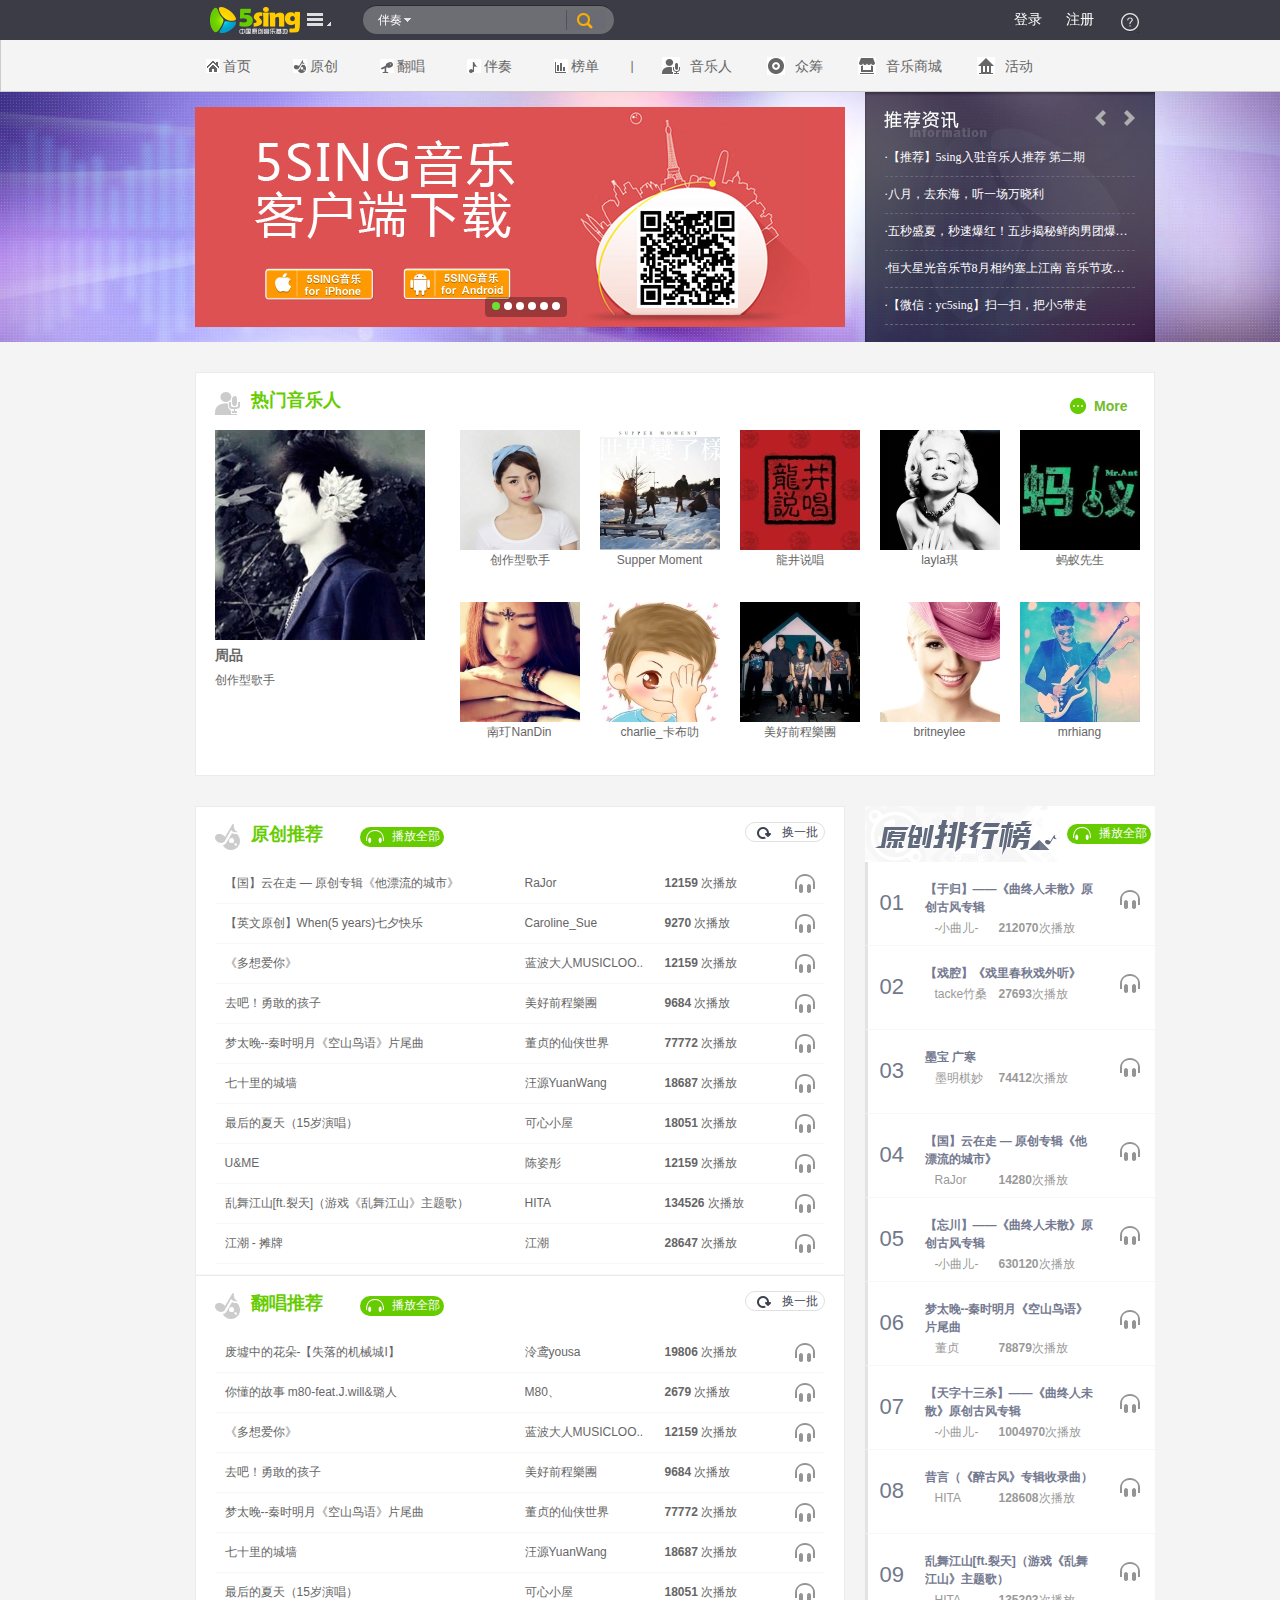
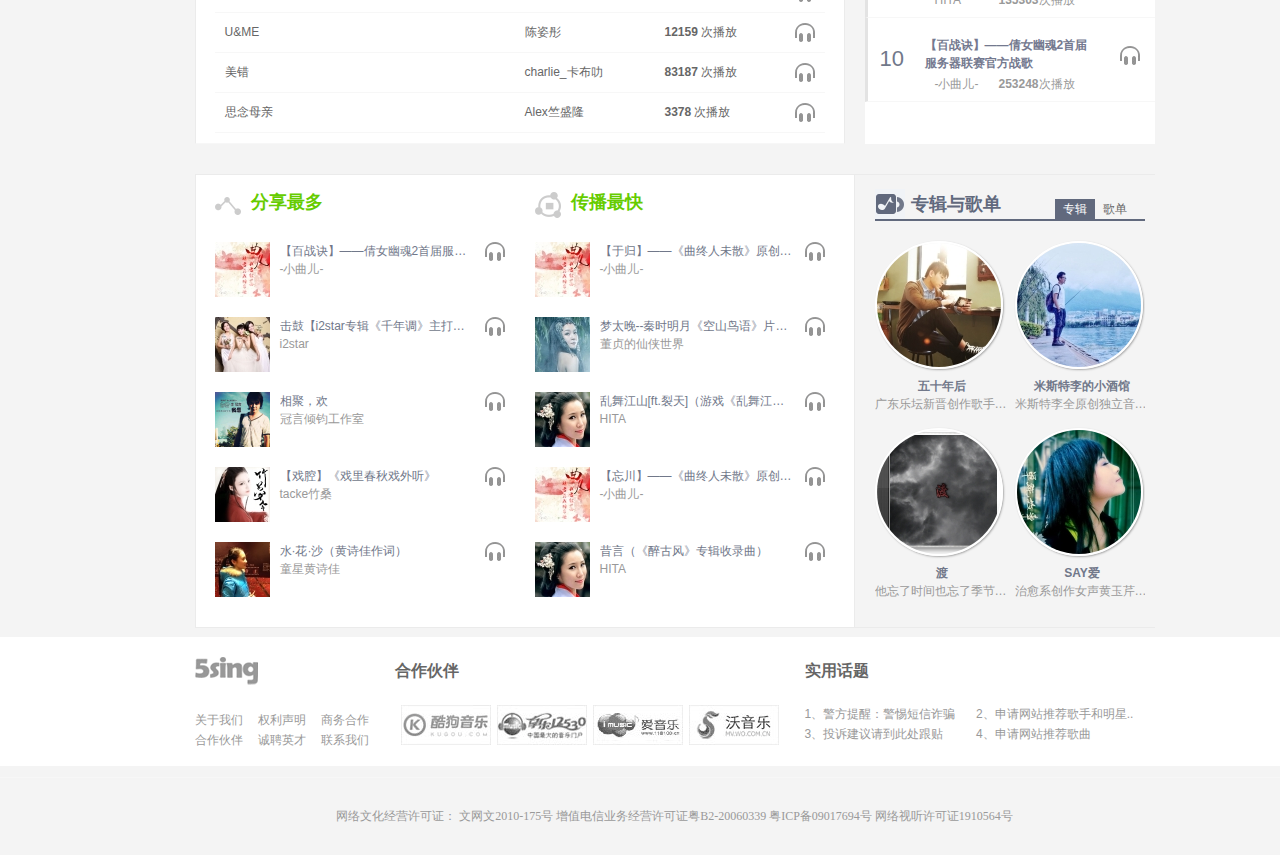
==== commit efc56b2f: "企业实训-06" ====
--- a/zjl/5sing/5sing.html
+++ b/zjl/5sing/5sing.html
@@ -84,12 +84,12 @@
 	 <div id="pic">
 		<div id="picinner">
 			<div id="picL">
-				<div class="jtL">
+				<!-- <div class="jtL">
 					<a href=""></a>
 				</div>
 				<div class="jtR">
 					<a href=""></a>
-				</div>
+				</div> -->
 				<div class="picdian">
                          <a href="#" id="controlspan1" picIndex="1" class="banner bancur">1</a>
                          <a href="#" id="controlspan2" picIndex="2" class="banner">2</a>
--- a/zjl/5sing/css/5sing.css
+++ b/zjl/5sing/css/5sing.css
@@ -12,7 +12,7 @@
 #nav{width: 43px;height: 40px;float: left;position: relative;}
 #nav li{width: 43px;height: 40px;display: block;}
 #navpic{width: 24px;height: 27px;padding: 13px 12px 0 7px;display: block;}
-#navpic span{width: 24px;height:13px;display: block;background-image:url("images/t_it.png");}
+#navpic span{width: 24px;height:13px;display: block;background-image:url("images/t_icon.png");}
 
 .navbox{display:none;background-attachment: scroll;background-clip: border-box;background-color: rgb(35, 35, 41);background-origin: padding-box;background-size: auto;color: rgb(102, 102, 102);font-family: 微软雅黑;font-size: 12px;height: auto;left: 0px;line-height: 18px;list-style-position: outside;overflow-x: hidden;overflow-y: hidden;position: absolute;text-align: left;top: 40px;width: 186px;z-index: 100;}
 .navboxin{color: rgb(255, 255, 255);cursor: auto;display: block;float: left;font-family: 微软雅黑;font-size: 14px;height: 40px;line-height: 40px;list-style-position: outside;text-align: center;text-decoration: none solid rgb(255, 255, 255);white-space: nowrap;width: 93px;}
